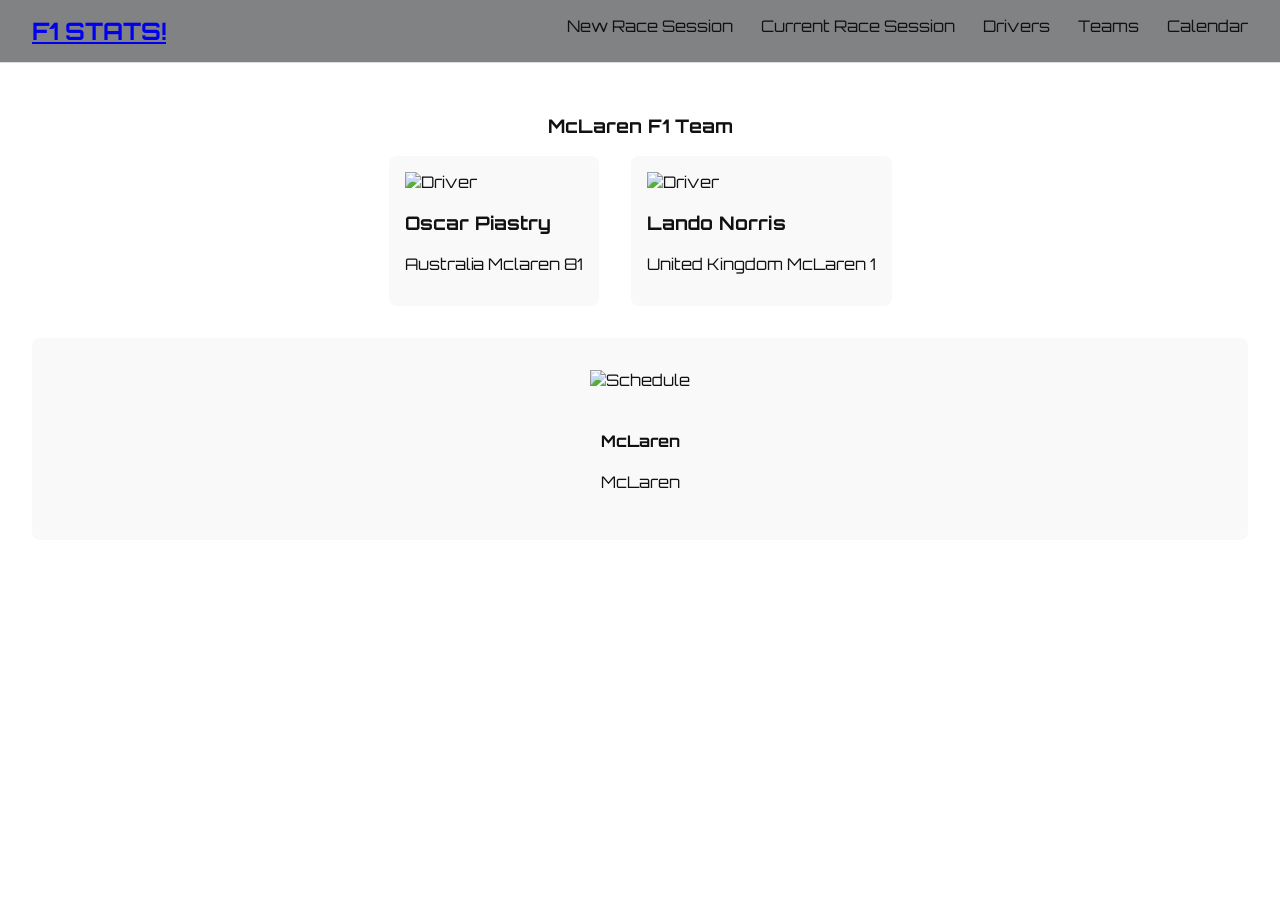
==== Drivers.html @ 52a6ab8e "Path changes and font change" ====
<!DOCTYPE html>
<html lang="en">
<head>
    <meta charset="UTF-8">
    <meta name="viewport" content="width=device-width, initial-scale=1.0">
    <title>F1 Stats</title>
    <link rel="stylesheet" href="driverstyle.css">
    <script defer src="script.js"></script>
    <link href="https://fonts.googleapis.com/css2?family=Orbitron:wght@400;700&display=swap" rel="stylesheet">
</head>
<body>

    <header class="navbar">
        <div class="logo">
            <a href="homePage.html">F1 STATS!</a>
        </div>
        <nav>
            <a href="#">New Race Session</a>
            <a href="#">Current Race Session</a>
            <a href="#">Drivers</a>
            <a href="#">Teams</a>
            <a href="#">Calendar</a>
        </nav>
    </header>


    <main class="main-content">
        <h3 style="text-align: center;">McLaren F1 Team</h3>

        <section class="top-section">
            <div class="driver-card">
                <img src="Img/2026mclarenoscpia01right.avif" alt="Driver" id="driver-image">
                <h3>Oscar Piastry</h3>
                <p>Australia Mclaren 81</p>
            </div>

            <div class="driver-card">
                <img src="Img/2026mclarenlannor01right.avif" alt="Driver" id="driver-image">
                <h3>Lando Norris</h3>
                <p>
                    United Kingdom McLaren 1
                </p>
            </div>


        </section>

        <section class="bottom-cards">
            <div class="card">
                <img src="Img/2026mclarencarright.avif" alt="Schedule">
                <h4>McLaren</h4>
                <p>McLaren</p>
            </div>
        </section>
    </main>

</body>
</html>
---- driverstyle.css ----
body {
    font-family: 'Orbitron', sans-serif;
    margin: 0;
    background: #fff;
    color: #111;
}

.navbar {
    display: flex;
    justify-content: space-between;
    padding: 1rem 2rem;
    border-bottom: 1px solid #ddd;
    background: #818283;
}

    .navbar .logo {
        font-weight: bold;
        font-size: 1.5rem;
    }

    .navbar nav a {
        margin-left: 1.5rem;
        text-decoration: none;
        color: #111;
    }

.main-content {
    padding: 2rem;
    justify-content: center;
}

.top-section {
    display: flex;
    gap: 2rem;
    justify-content: center;
}

.driver-card, {
    background: #f9f9f9;
    padding: 1rem;
    border-radius: 8px;
    width: 250px; 
    overflow: hidden; /* hide anything outside */
    flex: 2;
}

.feature-card {
    background: #f9f9f9;
    padding: 1rem;
    border-radius: 8px;
    width: 250px;
    overflow: hidden; /* hide anything outside */
    flex: 1;
    min-width: 200px;
}

#driver-image {
    width: 100%; 
    height: 300px; 
    object-fit: cover; /* fill the container */
    object-position: top; /* align image to top, crop bottom */
}

.bottom-cards {
    display: flex;
    gap: 2rem;
    justify-content: center;
    margin-top: 2rem;
}

    .bottom-cards .card {
       flex: 1;
        text-align: center;
        padding: 1rem;
        background: #f9f9f9;
        border-radius: 8px;
    }

        .bottom-cards .card img {
            max-width: 800px;
            margin-bottom: 1rem;
            width: 250px;
            overflow: hidden;
            width: 100%;
            object-fit: cover; /* fill the container */
            object-position: top; /* align image to top, crop bottom */
        }
        
.driver-card, .feature-card, .bottom-cards, .card {
    background: #f9f9f9;
    padding: 1rem;
    border-radius: 8px;
    transition: transform 0.3s ease, box-shadow 0.3s ease; /*the smooth hover effect*/
}

.driver-card:hover,
.feature-card:hover,
.bottom-cards .card:hover {
     transform: scale(1.05); /* grow 5% */
     box-shadow: 0 10px 20px rgba(0,0,0,0.15); /* subtle shadow for depth */
     cursor: pointer;
 }
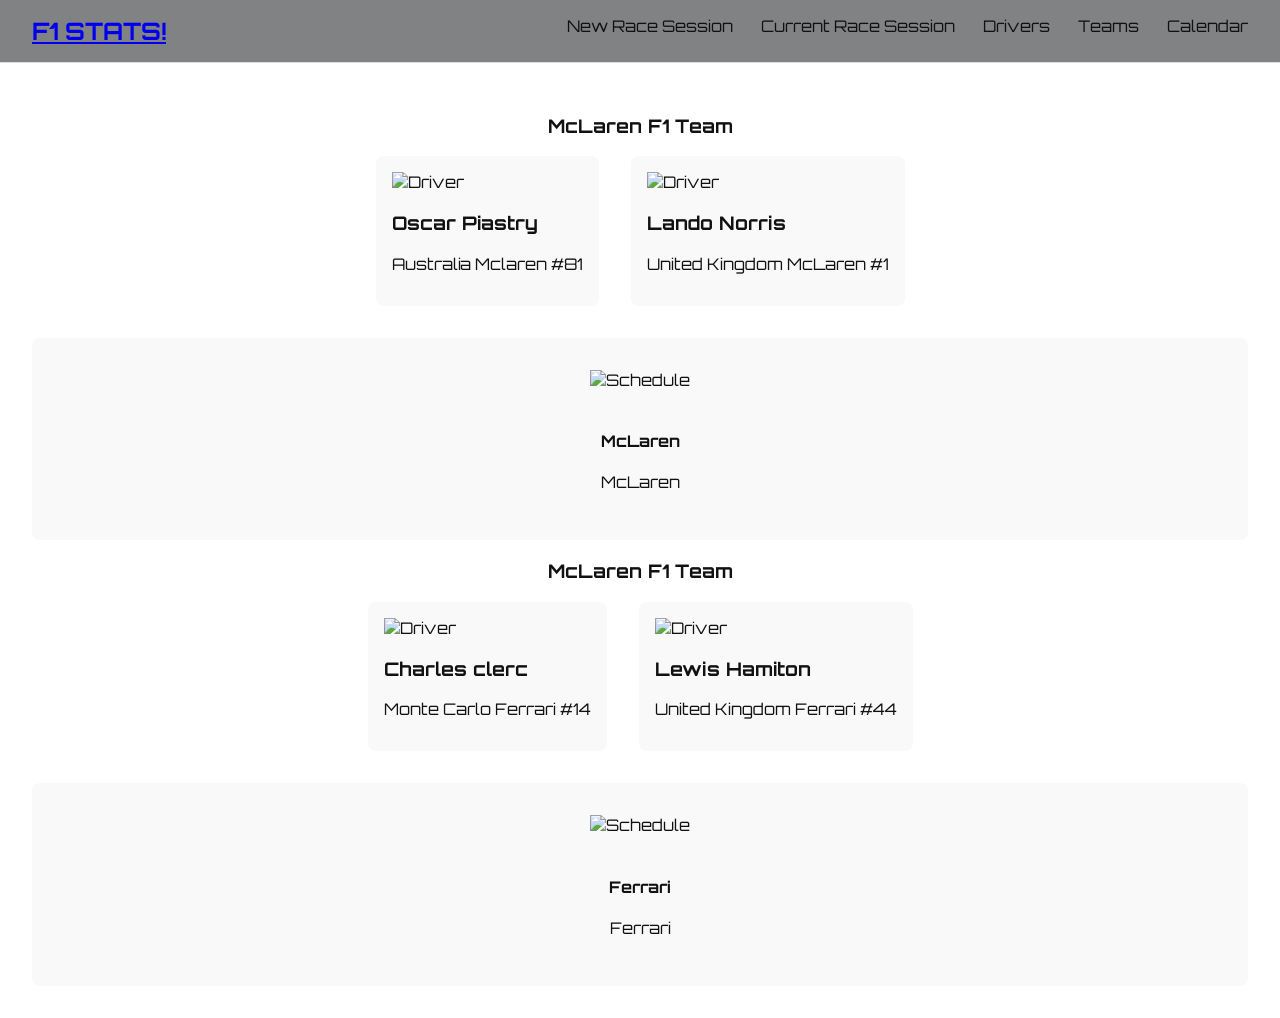
==== commit a7fff7bf: "Ferrari added" ====
--- a/Drivers.html
+++ b/Drivers.html
@@ -6,7 +6,7 @@
     <title>F1 Stats</title>
     <link rel="stylesheet" href="driverstyle.css">
     <script defer src="script.js"></script>
-    <link href="https://fonts.googleapis.com/css2?family=Orbitron:wght@400;700&display=swap" rel="stylesheet">
+    <link href="https://fonts.googleapis.com/css2?family=Orbitron:wght@400;700&display=swap" rel="stylesheet"> <!-- This is needed for the font </-->
 </head>
 <body>
 
@@ -17,12 +17,11 @@
         <nav>
             <a href="#">New Race Session</a>
             <a href="#">Current Race Session</a>
-            <a href="#">Drivers</a>
-            <a href="#">Teams</a>
+            <a href="Drivers.html">Drivers</a>
+            <a href="Teams.html">Teams</a>
             <a href="#">Calendar</a>
         </nav>
     </header>
-
 
     <main class="main-content">
         <h3 style="text-align: center;">McLaren F1 Team</h3>
@@ -31,14 +30,14 @@
             <div class="driver-card">
                 <img src="Img/2026mclarenoscpia01right.avif" alt="Driver" id="driver-image">
                 <h3>Oscar Piastry</h3>
-                <p>Australia Mclaren 81</p>
+                <p>Australia Mclaren #81</p>
             </div>
 
             <div class="driver-card">
                 <img src="Img/2026mclarenlannor01right.avif" alt="Driver" id="driver-image">
                 <h3>Lando Norris</h3>
                 <p>
-                    United Kingdom McLaren 1
+                    United Kingdom McLaren #1
                 </p>
             </div>
 
@@ -52,7 +51,38 @@
                 <p>McLaren</p>
             </div>
         </section>
+
+        <h3 style="text-align: center;">McLaren F1 Team</h3>
+
+        <section class="top-section">
+            <div class="driver-card">
+                <img src="Img/2026ferrarichalec01right.avif" alt="Driver" id="driver-image">
+                <h3>Charles clerc</h3>
+                <p>Monte Carlo Ferrari #14</p>
+            </div>
+
+            <div class="driver-card">
+                <img src="Img/2026ferrarilewham01right.avif" alt="Driver" id="driver-image">
+                <h3>Lewis Hamiton</h3>
+                <p>
+                    United Kingdom Ferrari #44
+                </p>
+            </div>
+
+
+        </section>
+
+        <section class="bottom-cards">
+            <div class="card">
+                <img src="Img/2026ferraricarright.avif" alt="Schedule">
+                <h4>Ferrari</h4>
+                <p>Ferrari</p>
+            </div>
+        </section>
+    
     </main>
+
+
 
 </body>
 </html>
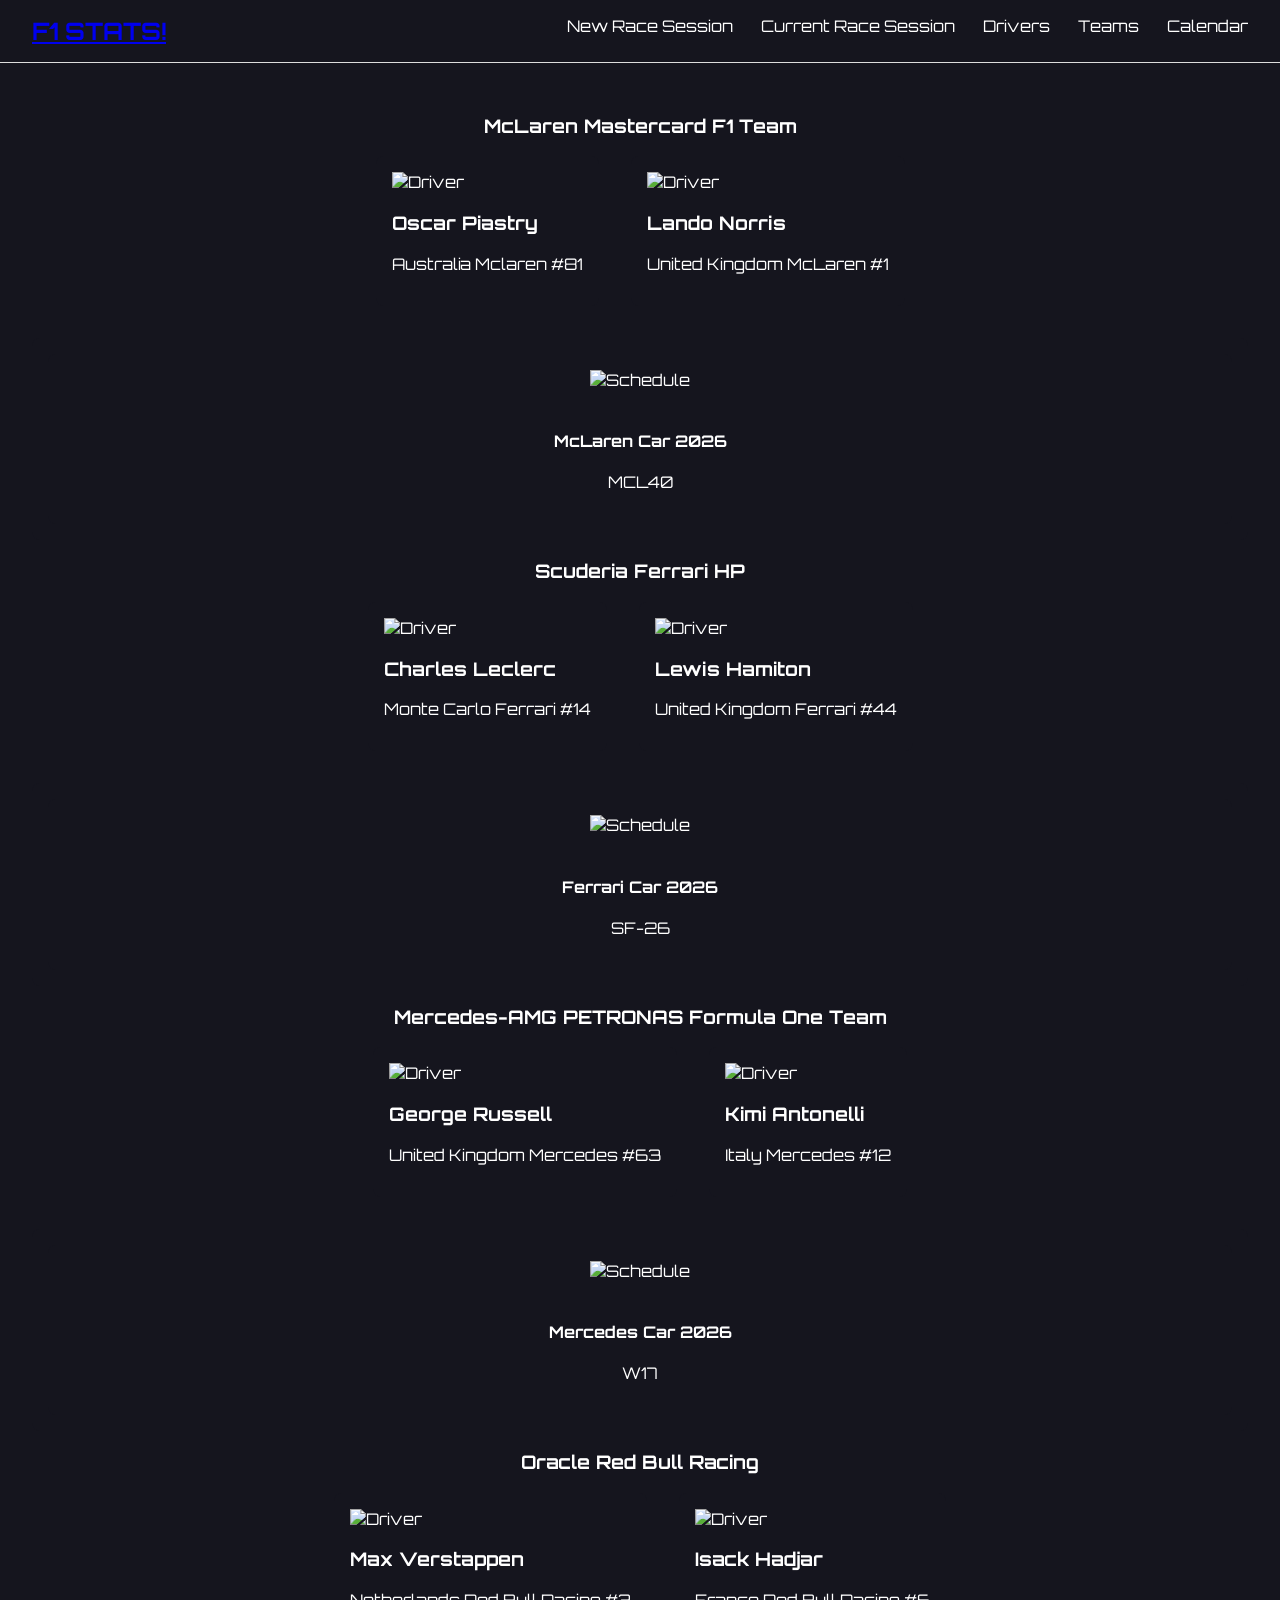
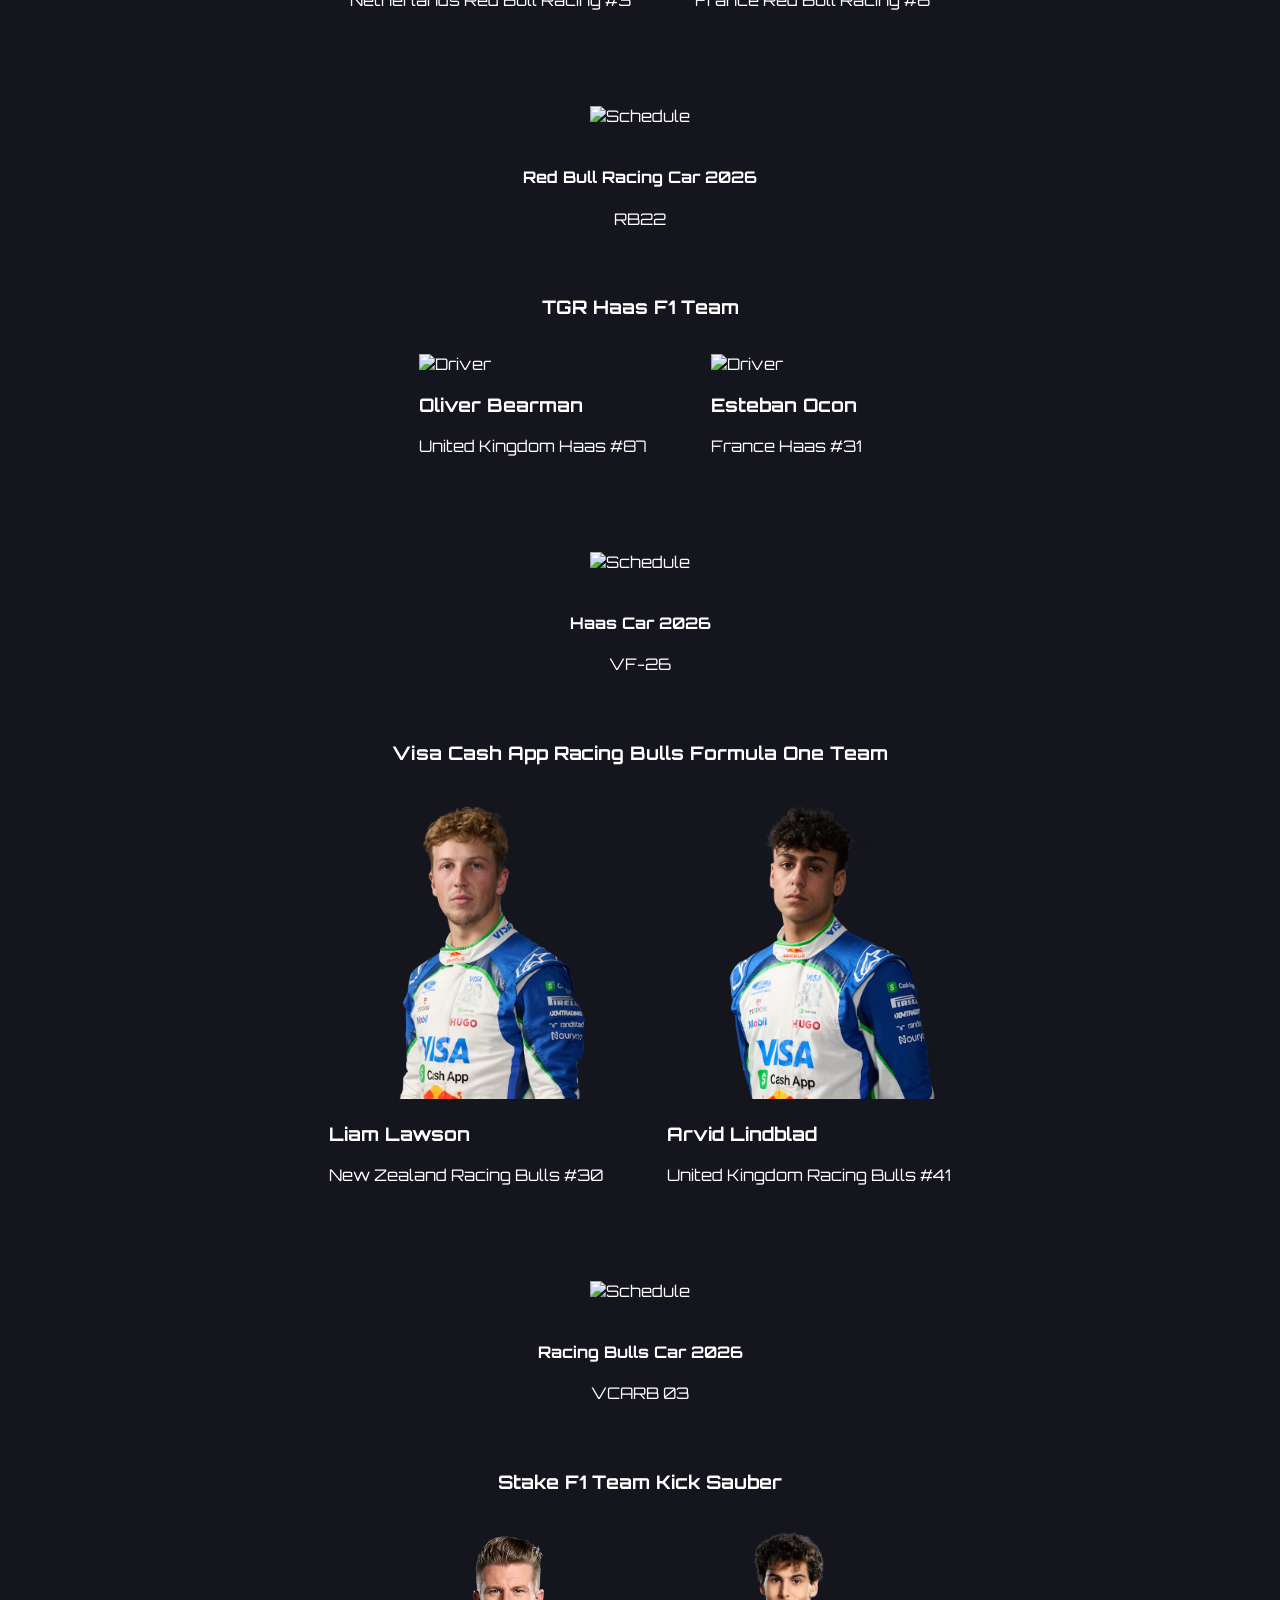
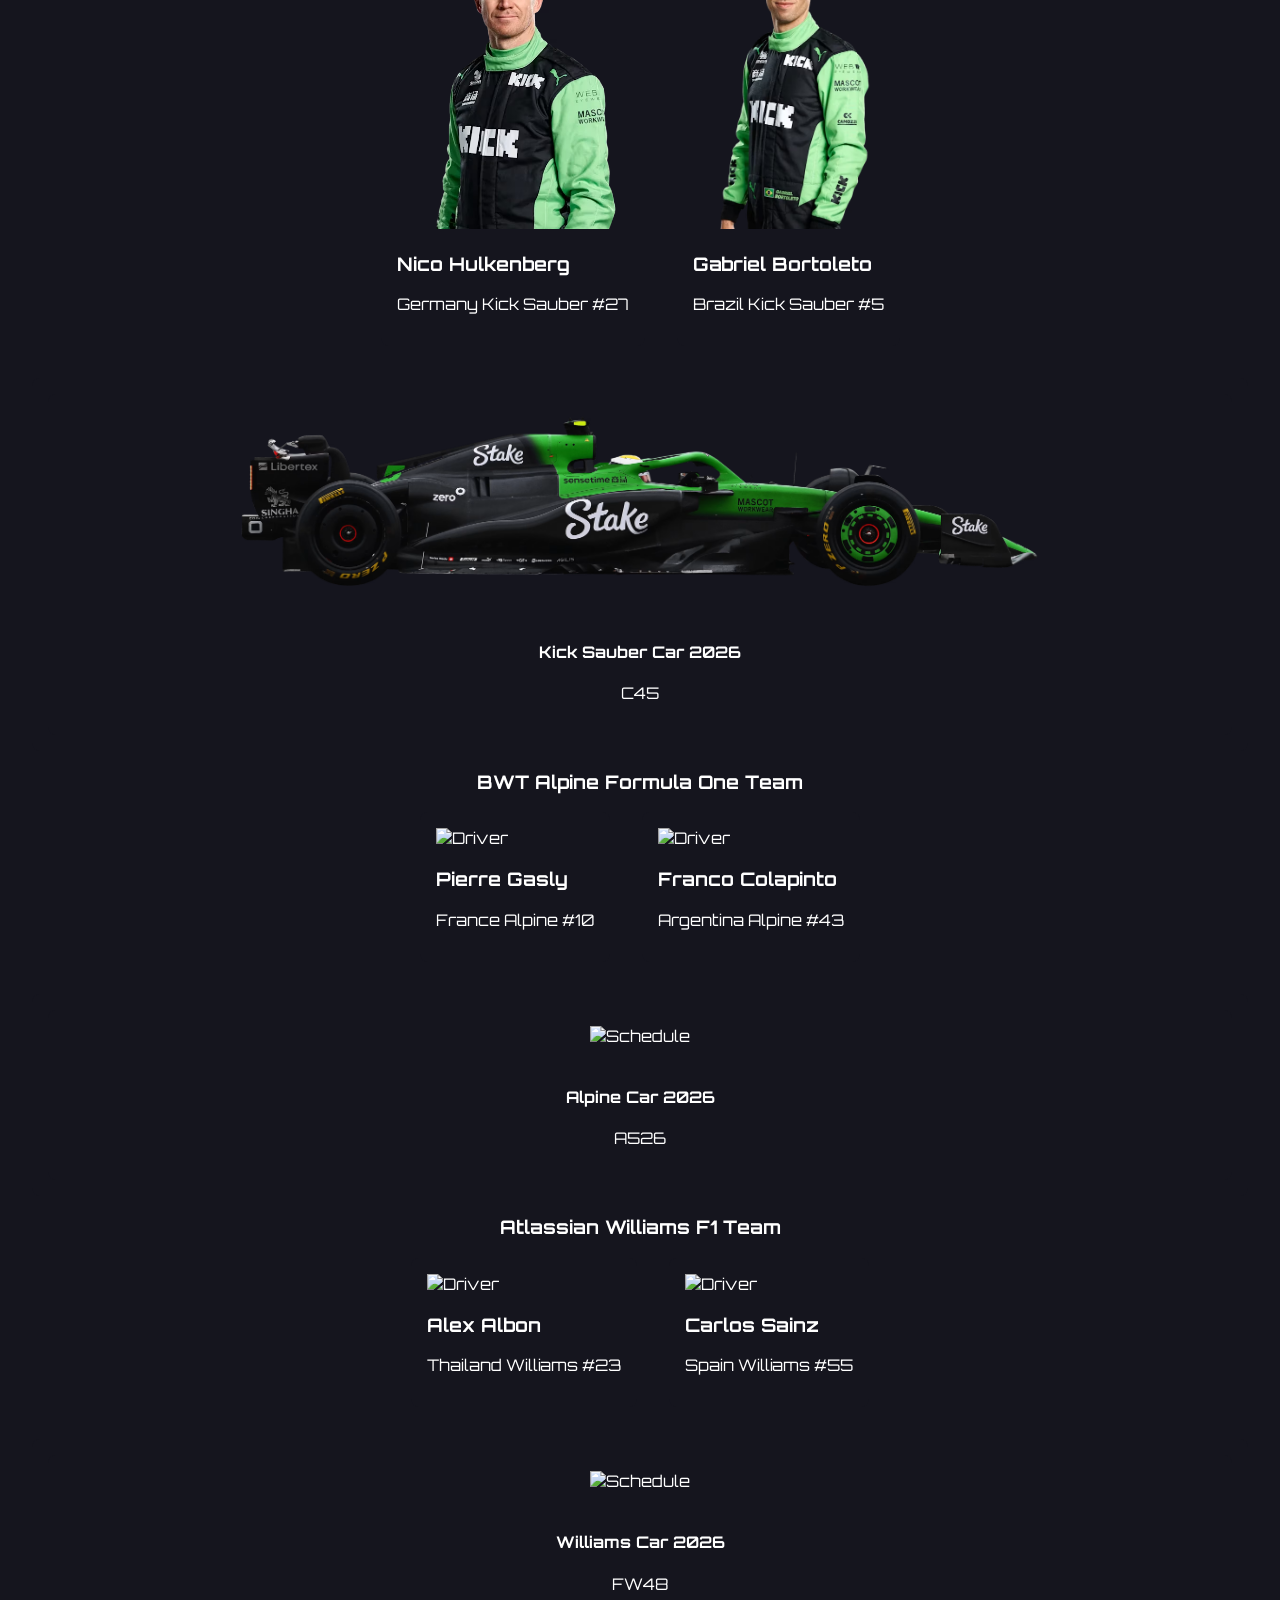
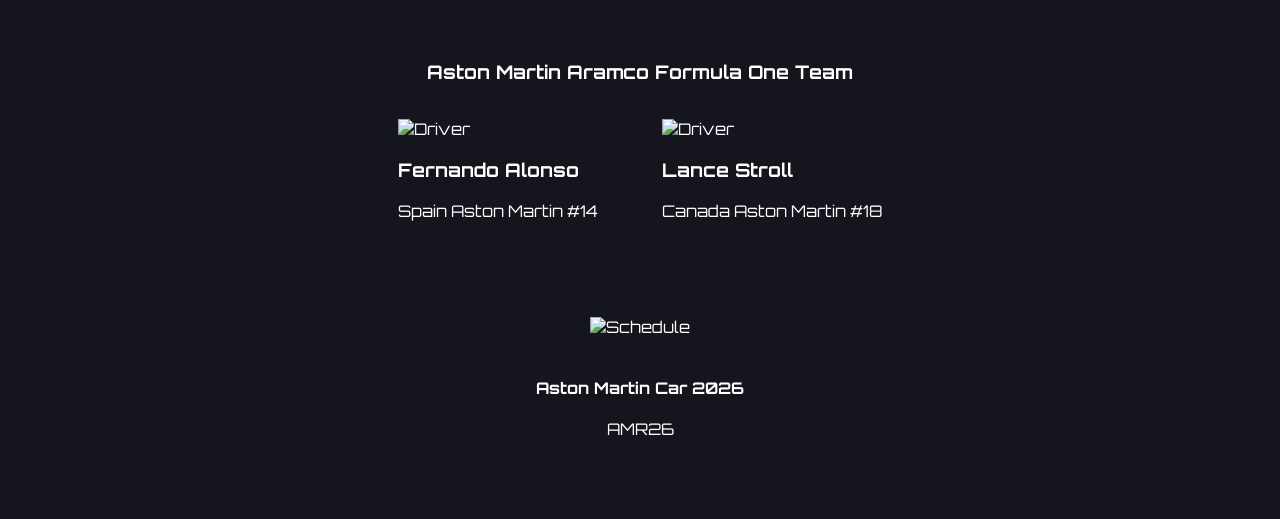
==== commit fa4e4f2c: "Driver page done" ====
--- a/Drivers.html
+++ b/Drivers.html
@@ -24,7 +24,8 @@
     </header>
 
     <main class="main-content">
-        <h3 style="text-align: center;">McLaren F1 Team</h3>
+    <!-- McLaren -->
+        <h3 style="text-align: center;">McLaren Mastercard F1 Team</h3>
 
         <section class="top-section">
             <div class="driver-card">
@@ -47,17 +48,18 @@
         <section class="bottom-cards">
             <div class="card">
                 <img src="Img/2026mclarencarright.avif" alt="Schedule">
-                <h4>McLaren</h4>
-                <p>McLaren</p>
-            </div>
-        </section>
-
-        <h3 style="text-align: center;">McLaren F1 Team</h3>
+                <h4>McLaren Car 2026</h4>
+                <p>MCL40</p>
+            </div>
+        </section>
+
+        <!-- Ferrari -->
+        <h3 style="text-align: center;">Scuderia Ferrari HP</h3>
 
         <section class="top-section">
             <div class="driver-card">
                 <img src="Img/2026ferrarichalec01right.avif" alt="Driver" id="driver-image">
-                <h3>Charles clerc</h3>
+                <h3>Charles Leclerc</h3>
                 <p>Monte Carlo Ferrari #14</p>
             </div>
 
@@ -75,11 +77,243 @@
         <section class="bottom-cards">
             <div class="card">
                 <img src="Img/2026ferraricarright.avif" alt="Schedule">
-                <h4>Ferrari</h4>
-                <p>Ferrari</p>
-            </div>
-        </section>
-    
+                <h4>Ferrari Car 2026</h4>
+                <p>SF-26</p>
+            </div>
+        </section>
+
+        <!-- Mercedes -->
+        <h3 style="text-align: center;">Mercedes-AMG PETRONAS Formula One Team</h3>
+
+        <section class="top-section">
+            <div class="driver-card">
+                <img src="Img/2026mercedesgeorus01right.avif" alt="Driver" id="driver-image">
+                <h3>George Russell</h3>
+                <p>United Kingdom Mercedes #63</p>
+            </div>
+
+            <div class="driver-card">
+                <img src="Img/2026mercedesandant01right.avif" alt="Driver" id="driver-image">
+                <h3>Kimi Antonelli</h3>
+                <p>
+                    Italy Mercedes #12
+                </p>
+            </div>
+
+
+        </section>
+
+        <section class="bottom-cards">
+            <div class="card">
+                <img src="Img/2026mercedescarright.avif" alt="Schedule">
+                <h4>Mercedes Car 2026</h4>
+                <p>W17</p>
+            </div>
+        </section>
+
+        <!-- Red Bull -->
+        <h3 style="text-align: center;">Oracle Red Bull Racing</h3>
+
+        <section class="top-section">
+            <div class="driver-card">
+                <img src="Img/2026redbullracingmaxver01right.avif" alt="Driver" id="driver-image">
+                <h3>Max Verstappen</h3>
+                <p>Netherlands Red Bull Racing #3</p>
+            </div>
+
+            <div class="driver-card">
+                <img src="Img/2026redbullracingisahad01right.avif" alt="Driver" id="driver-image">
+                <h3>Isack Hadjar</h3>
+                <p>
+                    France Red Bull Racing #6
+                </p>
+            </div>
+
+
+        </section>
+
+        <section class="bottom-cards">
+            <div class="card">
+                <img src="Img/2026redbullracingcarright.avif" alt="Schedule">
+                <h4>Red Bull Racing Car 2026</h4>
+                <p>RB22</p>
+            </div>
+        </section>
+
+        <!-- Haas -->
+        <h3 style="text-align: center;">TGR Haas F1 Team</h3>
+
+        <section class="top-section">
+            <div class="driver-card">
+                <img src="Img/2026haasolibea01right.avif" alt="Driver" id="driver-image">
+                <h3>Oliver Bearman</h3>
+                <p>United Kingdom Haas #87</p>
+            </div>
+
+            <div class="driver-card">
+                <img src="Img/2026haasestoco01right.avif" alt="Driver" id="driver-image">
+                <h3>Esteban Ocon</h3>
+                <p>
+                    France Haas #31
+                </p>
+            </div>
+
+
+        </section>
+
+        <section class="bottom-cards">
+            <div class="card">
+                <img src="Img/2026haasf1teamcarright.avif" alt="Schedule">
+                <h4>Haas Car 2026</h4>
+                <p>VF-26</p>
+            </div>
+        </section>
+
+        <!-- Racing Bulls -->
+        <h3 style="text-align: center;">Visa Cash App Racing Bulls Formula One Team</h3>
+
+        <section class="top-section">
+            <div class="driver-card">
+                <img src="Img/2026racingbullslialaw01right.avif" alt="Driver" id="driver-image">
+                <h3>Liam Lawson</h3>
+                <p>New Zealand Racing Bulls #30</p>
+            </div>
+
+            <div class="driver-card">
+                <img src="Img/2026racingbullsarvlin01right.avif" alt="Driver" id="driver-image">
+                <h3>Arvid Lindblad</h3>
+                <p>
+                    United Kingdom Racing Bulls #41
+                </p>
+            </div>
+
+
+        </section>
+
+        <section class="bottom-cards">
+            <div class="card">
+                <img src="Img/2026racingbullscarright.avif" alt="Schedule">
+                <h4>Racing Bulls Car 2026</h4>
+                <p>VCARB 03</p>
+            </div>
+        </section>
+
+        <!-- Kick Sauber -->
+        <h3 style="text-align: center;">Stake F1 Team Kick Sauber</h3>
+
+        <section class="top-section">
+            <div class="driver-card">
+                <img src="Img/2025kicksaubernichul01right.avif" alt="Driver" id="driver-image">
+                <h3>Nico Hulkenberg</h3>
+                <p>Germany Kick Sauber #27</p>
+            </div>
+
+            <div class="driver-card">
+                <img src="Img/2025kicksaubergabbor01right.avif" alt="Driver" id="driver-image">
+                <h3>Gabriel Bortoleto</h3>
+                <p>
+                    Brazil Kick Sauber #5
+                </p>
+            </div>
+
+
+        </section>
+
+        <section class="bottom-cards">
+            <div class="card">
+                <img src="Img/2025kicksaubercarright.avif" alt="Schedule">
+                <h4>Kick Sauber Car 2026</h4>
+                <p>C45</p>
+            </div>
+        </section>
+
+        <!-- Alpine -->
+        <h3 style="text-align: center;">BWT Alpine Formula One Team</h3>
+
+        <section class="top-section">
+            <div class="driver-card">
+                <img src="Img/2026alpinepiegas01right.avif" alt="Driver" id="driver-image">
+                <h3>Pierre Gasly</h3>
+                <p>France Alpine #10</p>
+            </div>
+
+            <div class="driver-card">
+                <img src="Img/2026alpinefracol01right.avif" alt="Driver" id="driver-image">
+                <h3>Franco Colapinto</h3>
+                <p>
+                    Argentina Alpine #43
+                </p>
+            </div>
+
+
+        </section>
+
+        <section class="bottom-cards">
+            <div class="card">
+                <img src="Img/2026alpinecarright.avif" alt="Schedule">
+                <h4>Alpine Car 2026</h4>
+                <p>A526</p>
+            </div>
+        </section>
+
+        <!-- Williams -->
+        <h3 style="text-align: center;">Atlassian Williams F1 Team</h3>
+
+        <section class="top-section">
+            <div class="driver-card">
+                <img src="Img/2026williamsalealb01right.avif" alt="Driver" id="driver-image">
+                <h3>Alex Albon</h3>
+                <p>Thailand Williams #23</p>
+            </div>
+
+            <div class="driver-card">
+                <img src="Img/2026williamscarsai01right.avif" alt="Driver" id="driver-image">
+                <h3>Carlos Sainz</h3>
+                <p>
+                    Spain Williams #55
+                </p>
+            </div>
+
+
+        </section>
+
+        <section class="bottom-cards">
+            <div class="card">
+                <img src="Img/2026williamscarright.avif" alt="Schedule">
+                <h4>Williams Car 2026</h4>
+                <p>FW48</p>
+            </div>
+        </section>
+
+        <!-- Aston Martin -->
+        <h3 style="text-align: center;">Aston Martin Aramco Formula One Team</h3>
+
+        <section class="top-section">
+            <div class="driver-card">
+                <img src="Img/2026astonmartinferalo01right.avif" alt="Driver" id="driver-image">
+                <h3>Fernando Alonso</h3>
+                <p>Spain Aston Martin #14</p>
+            </div>
+
+            <div class="driver-card">
+                <img src="Img/2026astonmartinlanstr01right.avif" alt="Driver" id="driver-image">
+                <h3>Lance Stroll</h3>
+                <p>
+                    Canada Aston Martin #18
+                </p>
+            </div>
+
+
+        </section>
+
+        <section class="bottom-cards">
+            <div class="card">
+                <img src="Img/2026astonmartincarright.avif" alt="Schedule">
+                <h4>Aston Martin Car 2026</h4>
+                <p>AMR26</p>
+            </div>
+        </section>
+
     </main>
 
 
--- a/driverstyle.css
+++ b/driverstyle.css
@@ -1,8 +1,8 @@
 body {
     font-family: 'Orbitron', sans-serif;
     margin: 0;
-    background: #fff;
-    color: #111;
+    background: #15151E;
+    color: #fff;
 }
 
 .navbar {
@@ -10,7 +10,7 @@
     justify-content: space-between;
     padding: 1rem 2rem;
     border-bottom: 1px solid #ddd;
-    background: #818283;
+    background: #15151E;
 }
 
     .navbar .logo {
@@ -21,7 +21,7 @@
     .navbar nav a {
         margin-left: 1.5rem;
         text-decoration: none;
-        color: #111;
+        color: #fff;
     }
 
 .main-content {
@@ -36,7 +36,7 @@
 }
 
 .driver-card, {
-    background: #f9f9f9;
+    background: #15151E;
     padding: 1rem;
     border-radius: 8px;
     width: 250px; 
@@ -45,7 +45,7 @@
 }
 
 .feature-card {
-    background: #f9f9f9;
+    background: #15151E;
     padding: 1rem;
     border-radius: 8px;
     width: 250px;
@@ -72,7 +72,7 @@
        flex: 1;
         text-align: center;
         padding: 1rem;
-        background: #f9f9f9;
+        background: #15151E;
         border-radius: 8px;
     }
 
@@ -87,7 +87,7 @@
         }
         
 .driver-card, .feature-card, .bottom-cards, .card {
-    background: #f9f9f9;
+    background: #15151E;
     padding: 1rem;
     border-radius: 8px;
     transition: transform 0.3s ease, box-shadow 0.3s ease; /*the smooth hover effect*/
@@ -97,6 +97,6 @@
 .feature-card:hover,
 .bottom-cards .card:hover {
      transform: scale(1.05); /* grow 5% */
-     box-shadow: 0 10px 20px rgba(0,0,0,0.15); /* subtle shadow for depth */
+     box-shadow: 0 10px 20px rgba(255,0,0,0.75); /* subtle shadow for depth */
      cursor: pointer;
  }
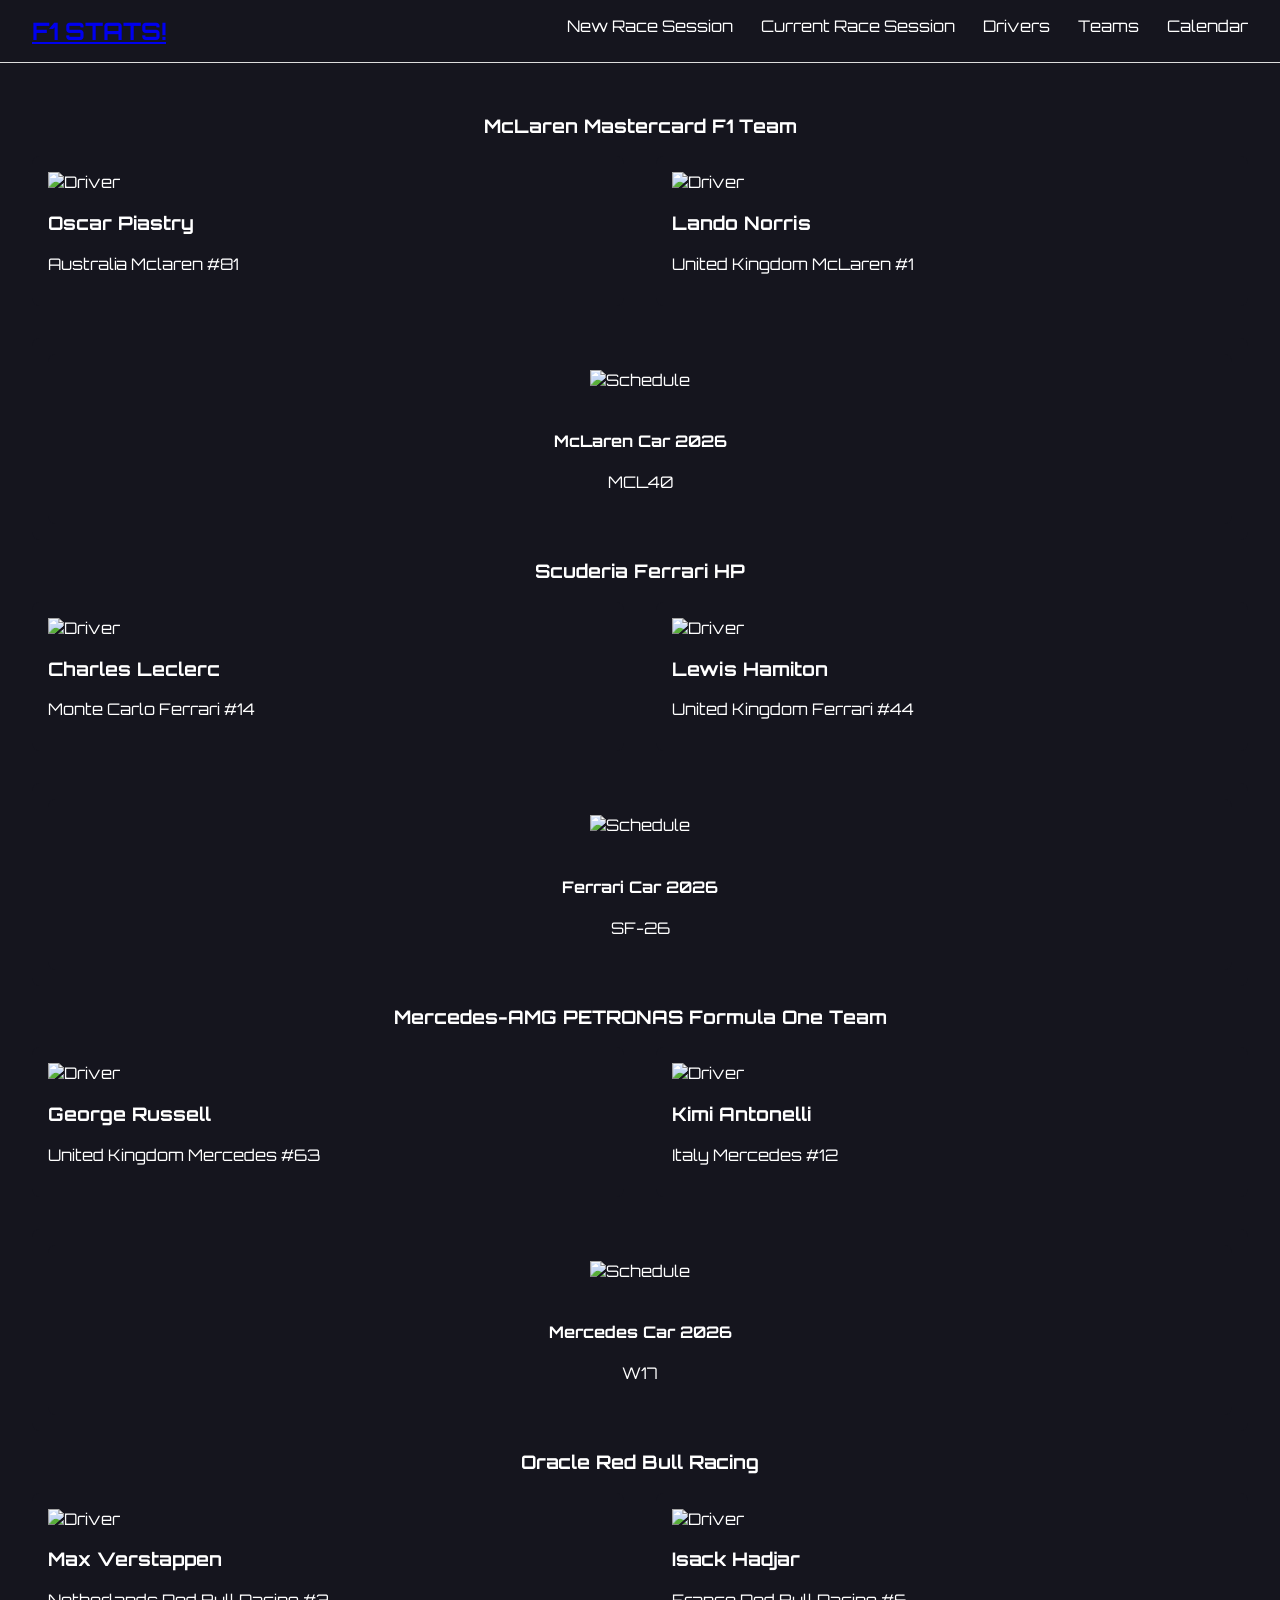
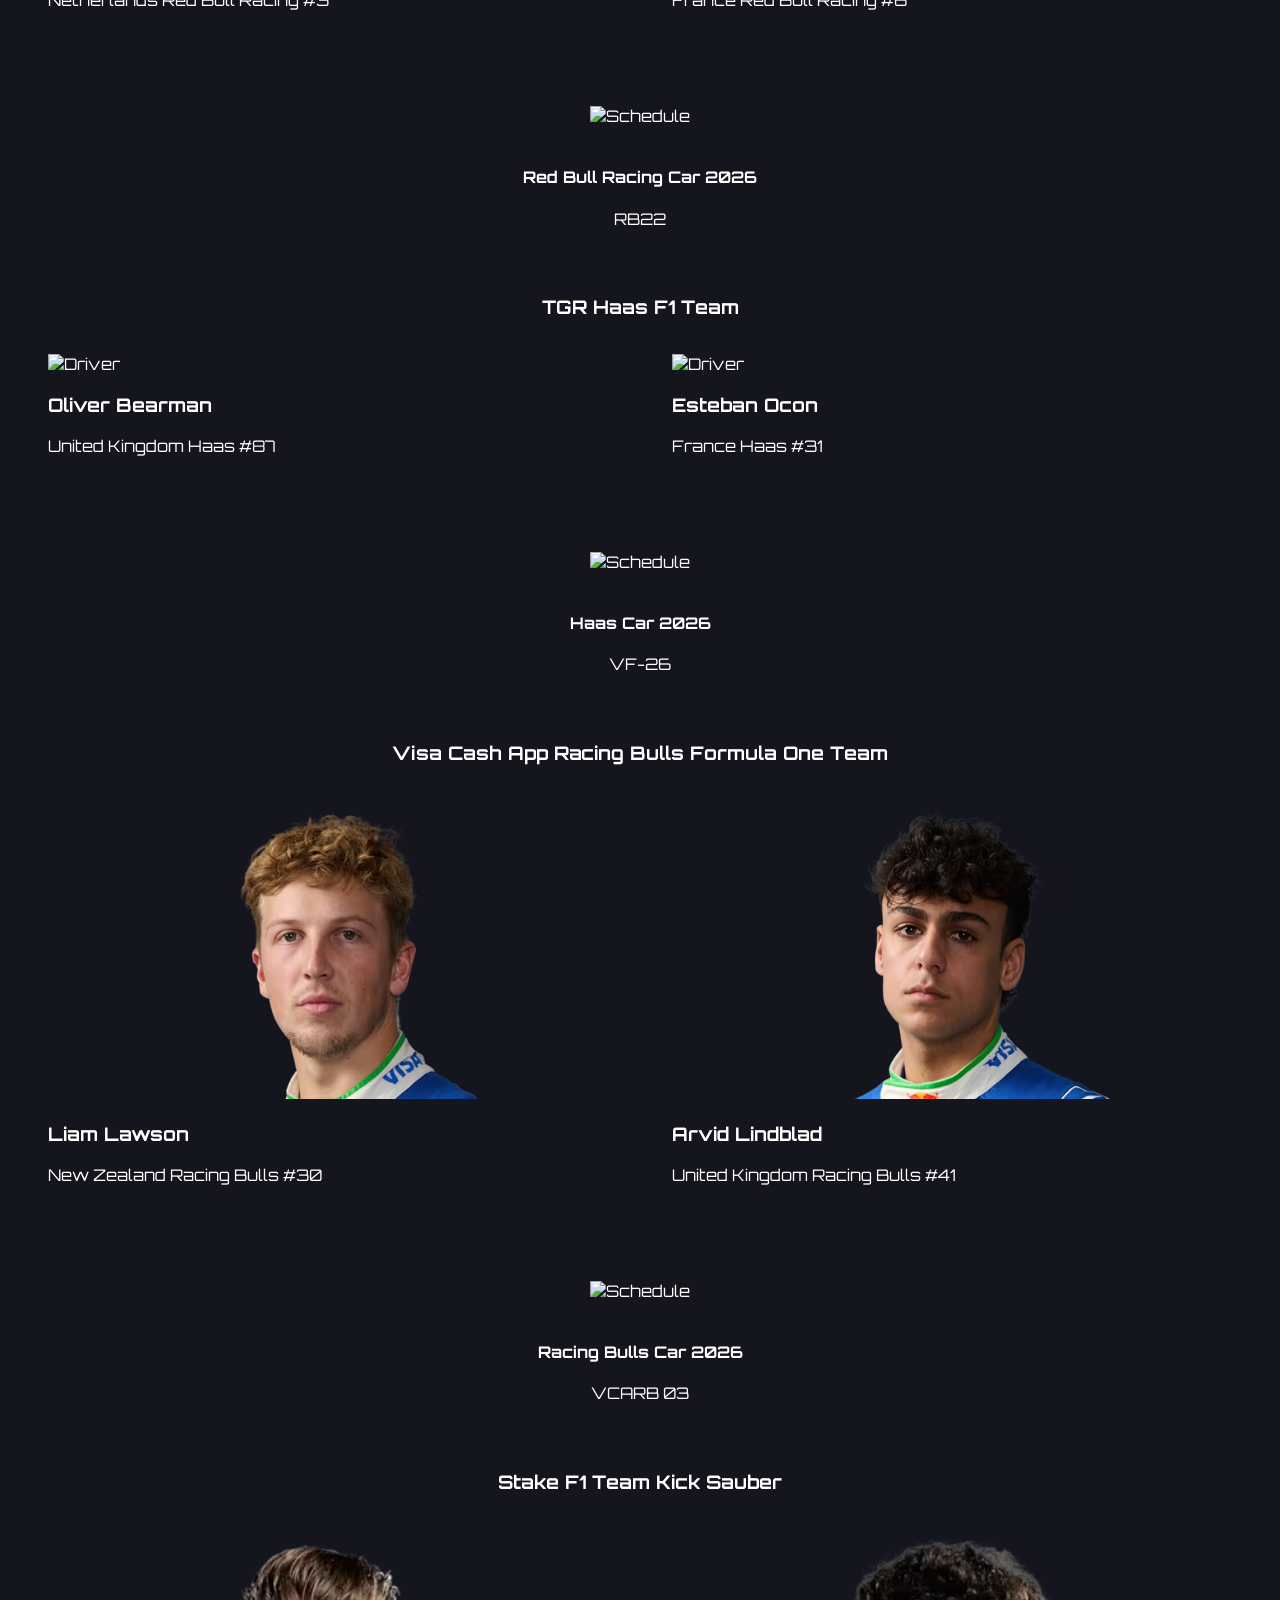
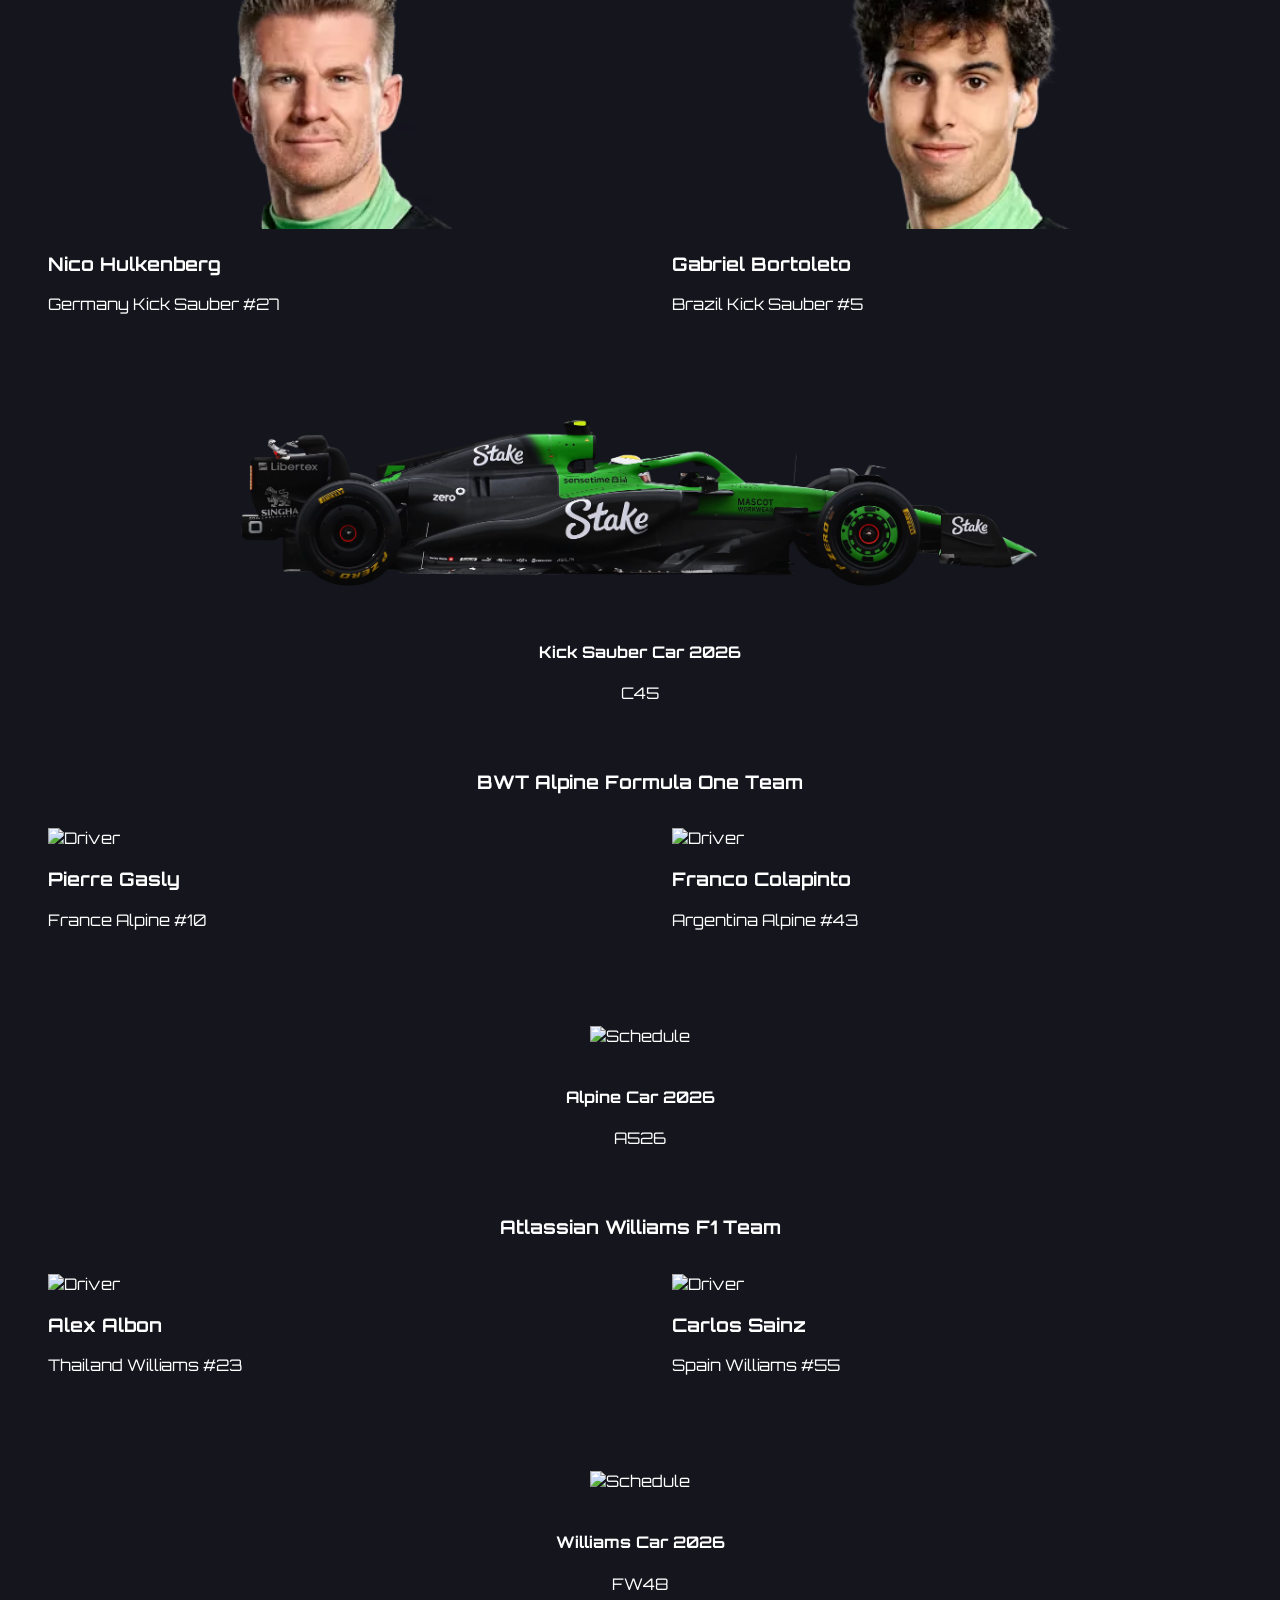
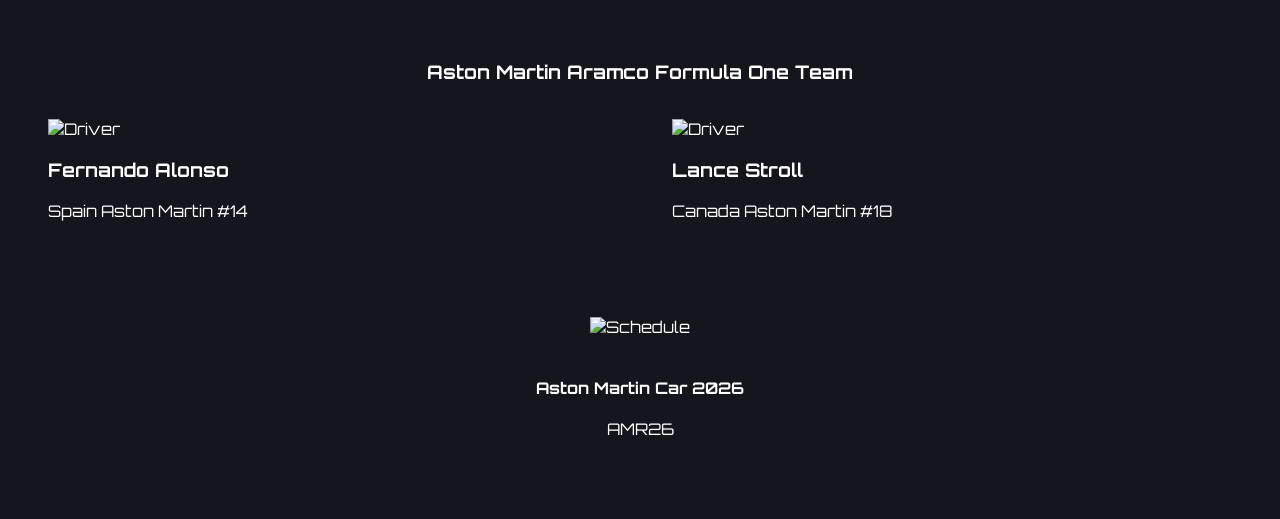
==== commit 3165f372: "fixes" ====
--- a/Drivers.html
+++ b/Drivers.html
@@ -4,7 +4,7 @@
     <meta charset="UTF-8">
     <meta name="viewport" content="width=device-width, initial-scale=1.0">
     <title>F1 Stats</title>
-    <link rel="stylesheet" href="driverstyle.css">
+    <link rel="stylesheet" href="static/driverstyle.css">
     <script defer src="script.js"></script>
     <link href="https://fonts.googleapis.com/css2?family=Orbitron:wght@400;700&display=swap" rel="stylesheet"> <!-- This is needed for the font </-->
 </head>
--- a/static/driverstyle.css
+++ b/static/driverstyle.css
@@ -0,0 +1,108 @@
+body {
+    font-family: 'Orbitron', sans-serif;
+    margin: 0;
+    background: #15151E;
+    color: #fff;
+}
+
+.navbar {
+    display: flex;
+    justify-content: space-between;
+    padding: 1rem 2rem;
+    border-bottom: 1px solid #ddd;
+    background: #15151E;
+}
+
+    .navbar .logo {
+        font-weight: bold;
+        font-size: 1.5rem;
+    }
+
+    .navbar nav a {
+        margin-left: 1.5rem;
+        text-decoration: none;
+        color: #fff;
+    }
+
+.main-content {
+    padding: 2rem;
+    justify-content: center;
+}
+
+.top-section {
+    display: flex;
+    gap: 2rem;
+    justify-content: center;
+}
+
+.driver-card {
+    background: #15151E;
+    padding: 1rem;
+    border-radius: 8px;
+    width: 250px; 
+    overflow: hidden; /* hide anything outside */
+    flex: 2;
+}
+
+
+.feature-card {
+    background: #15151E;
+    padding: 1rem;
+    border-radius: 8px;
+    width: 250px;
+    overflow: hidden; /* hide anything outside */
+    flex: 1;
+    min-width: 200px;
+}
+
+#driver-image {
+    width: 100%; 
+    height: 300px; 
+    object-fit: cover; /* fill the container */
+    object-position: top; /* align image to top, crop bottom */
+}
+
+.bottom-cards {
+    display: flex;
+    gap: 2rem;
+    justify-content: center;
+    margin-top: 2rem;
+}
+
+    .bottom-cards .card {
+       flex: 1;
+        text-align: center;
+        padding: 1rem;
+        background: #15151E;
+        border-radius: 8px;
+    }
+
+        .bottom-cards .card img {
+            max-width: 800px;
+            margin-bottom: 1rem;
+            width: 250px;
+            overflow: hidden;
+            width: 100%;
+            object-fit: cover; /* fill the container */
+            object-position: top; /* align image to top, crop bottom */
+        }
+        
+.driver-card, .feature-card, .bottom-cards, .card {
+    background: #15151E;
+    padding: 1rem;
+    border-radius: 8px;
+    transition: transform 0.3s ease, box-shadow 0.3s ease; /*the smooth hover effect*/
+}
+
+.driver-card:hover,
+.feature-card:hover,
+.bottom-cards .card:hover {
+     transform: scale(1.05); /* grow 5% */
+     box-shadow: 0 10px 20px rgba(255,0,0,0.75); /* subtle shadow for depth */
+     cursor: pointer;
+ }
+
+.Footer {
+    padding: 2rem;
+    justify-content: center;
+}
